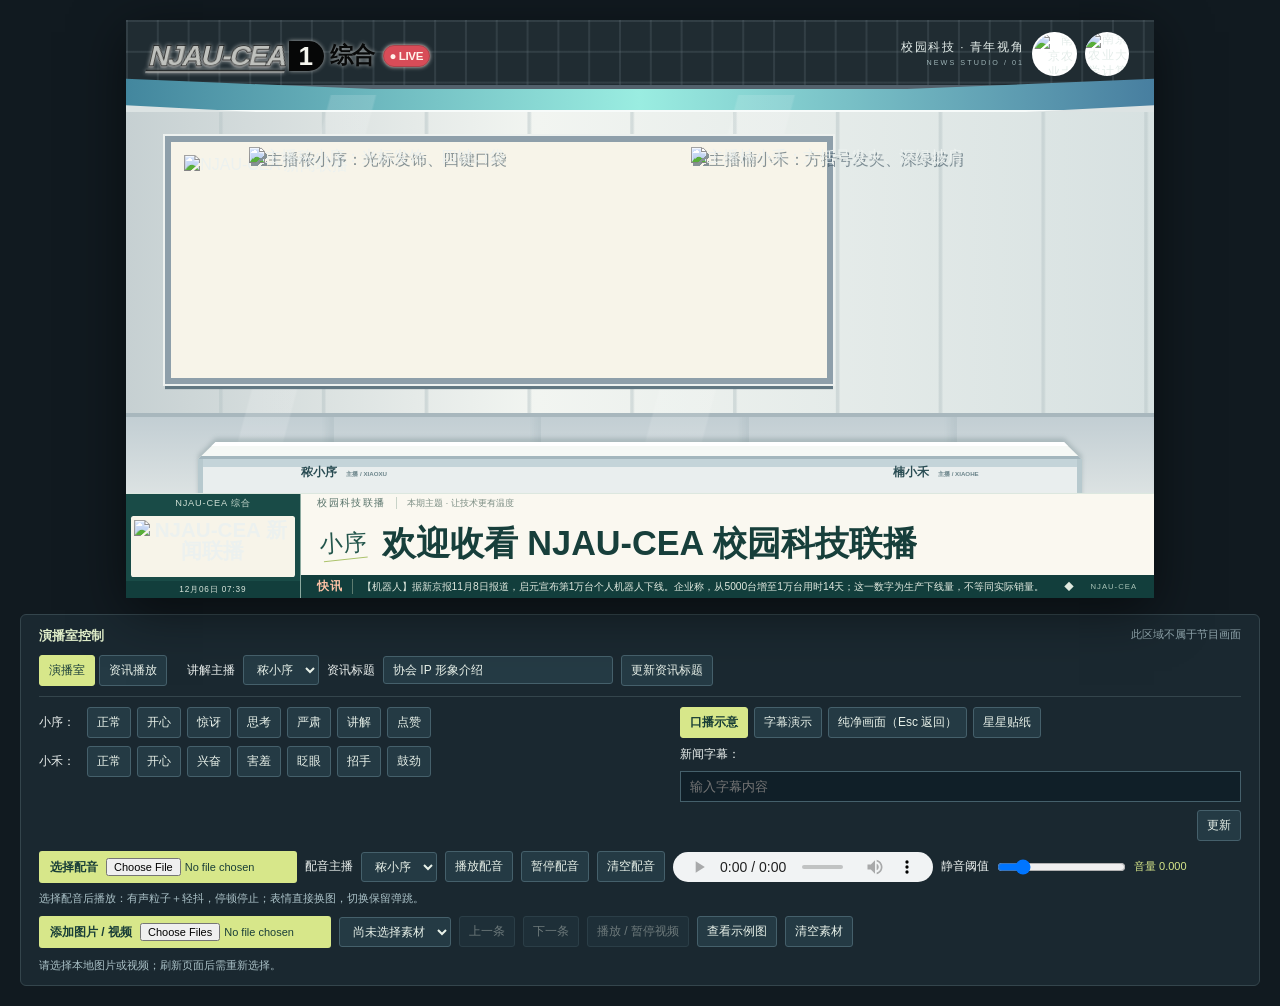
==== index.html @ 8ac3db3c "feat: publish portable architecture and skill with verified HTTPS updates" ====
<!DOCTYPE html>
<html lang="zh-CN">
<head>
    <meta charset="UTF-8">
    <meta name="viewport" content="width=device-width, initial-scale=1.0">
    <title>NJAU-CEA 新闻联播</title>
    <link rel="stylesheet" href="style.css">
    <link rel="stylesheet" href="branding-logo.css">
    <link rel="stylesheet" href="broadcast-anime.css">
    <link rel="stylesheet" href="news-layout.css">
    <link rel="stylesheet" href="news-bubble.css">
</head>
<body>
    <main class="tv-frame" aria-label="NJAU-CEA 新闻演播室">
        <div class="studio-container">
            <div class="studio-bg" aria-hidden="true"><div class="ceiling"></div><div class="light-ribbon"></div><div class="wall-panels"></div><div class="floor"></div></div>
            <header class="channel-logo"><strong aria-label="NJAU-CEA"><span class="logo-nau">NJAU</span><span class="logo-cea">-CEA</span></strong><b>1</b><span>综合</span><span class="live-badge"><span class="live-dot" aria-hidden="true">●</span> LIVE</span></header>
            <div class="edition"><div>校园科技 · 青年视角 <span>NEWS STUDIO / 01</span></div><img class="university-emblem" src="assets/branding/njau-emblem-official.png" alt="南京农业大学校徽" width="934" height="934"><img class="association-emblem" src="assets/branding/cea-emblem.png" alt="南京农业大学计算机协会 LOGO" width="1254" height="1254"></div>
            <section class="screen-display branding-screen" aria-label="节目大屏">
                <div class="screen-grid"></div>
                <div class="studio-logo-lockup"><img id="studioProgrammeLogo" src="assets/branding/njau-cea-news-raster.png" alt="NJAU-CEA 新闻联播" width="2048" height="684"></div>
                <div class="screen-content" id="screenContent"><span class="screen-eyebrow">COMPUTER ENTHUSIASTS ASSOCIATION</span><strong>NJAU-CEA 新闻联播</strong><span class="screen-tag">NJAU-CEA <i>校园科技联播</i></span></div>
                <div class="screen-corner">ON AIR <span>●</span></div>
            </section>
            <aside class="news-board" aria-label="本期导视"><h2>本期导视 <span>RUNDOWN</span></h2><div><b>01</b><span>协会动态<small>CEA NEWS</small></span></div><div><b>02</b><span>技术分享<small>TECH TALK</small></span></div><div><b>03</b><span>校园观察<small>CAMPUS LIFE</small></span></div><p>让技术更有温度</p></aside>
            <section class="news-scene" aria-label="资讯播放场景" hidden>
                <div class="news-section-label">NJAU-CEA / NEWSROOM <span>校园资讯 · 素材播报</span></div>
                <h1 id="newsTitle">协会 IP 形象介绍</h1>
                <div class="news-media-window">
                    <img id="newsImage" alt="当前新闻图片" hidden>
                    <video id="newsVideo" controls playsinline preload="metadata" hidden></video>
                    <div id="newsEmpty"><strong>新闻素材展示区</strong><span>在画面下方选择新闻图片或视频</span><small>图片 / 视频 · 保持原始比例</small></div>
                </div>
                <div class="news-material-caption"><span>新闻素材</span><p id="newsMaterialCaption">请选择图片或视频</p><b id="newsCounter">00 / 00</b></div>
                <aside class="news-side-label" aria-label="本条新闻关键事实"><b>本条要点</b><ul class="news-key-facts"><li>选择资讯后展示已核实的关键事实</li></ul></aside>
                <div class="news-presenter-name" id="newsPresenterName">秾小序 <small>为你播报</small></div>
            </section>
            <div class="characters-layer">
                <div class="character character-boy" id="xiaoXu"><img src="assets/characters/anchors/generated/xiaoxu-normal.png" alt="主播秾小序：光标发饰、四键口袋" class="character-sprite" data-expression="normal"></div>
                <div class="character character-girl" id="xiaoHe"><img src="assets/characters/anchors/generated/xiaohe-normal.png" alt="主播楠小禾：方括号发夹、深绿披肩" class="character-sprite" data-expression="normal"></div>
            </div>
            <div class="anchor-desk" aria-label="前景主播台"><div class="desk-top"></div><div class="desk-front"><span class="anchor-name">秾小序 <small>主播 / XIAOXU</small></span><strong>NAU <span>CEA</span></strong><span class="anchor-name">楠小禾 <small>主播 / XIAOHE</small></span></div></div>
        </div>
        <section class="news-package" aria-label="新闻字幕">
            <div class="program-block"><small>NJAU-CEA 综合</small><strong class="branding-program-mark"><img src="assets/branding/njau-cea-news-raster.png" alt="NJAU-CEA 新闻联播" width="2048" height="684"></strong><time id="subtitleDate"></time></div>
            <div class="headline-stack"><div class="topic-bar"><span>校园科技联播</span><span>本期主题 · 让技术更有温度</span></div><div class="subtitle-bar"><span class="speaker-tag" id="speakerName">小序</span><div class="subtitle-text" id="subtitleText">欢迎收看 NJAU-CEA 校园科技联播</div></div><div class="ticker" data-duration="198.633333"><b>快讯</b><div><span>【机器人】据新京报11月8日报道，启元宣布第1万台个人机器人下线。企业称，从5000台增至1万台用时14天；这一数字为生产下线量，不等同实际销量。　　◆　　【开源工具】Open WebUI发布v0.13.1，新增Tether桌面伴侣，可连接个人电脑，并在终端支持时接入编码代理；同日补丁修复普通HTTP加载问题，具体访问权限仍需配置。　　◆　　【医药应用】11月8日，第八届连云港医药技术大会开幕，人工智能＋医药公共服务平台正式上线，医药人工智能产业研究院同步揭牌。消息由连云港经开区发布，新华网江苏频道刊载。　　◆　　【航天计划】NASA公布月球基地运输与技术任务安排，推进核动力月球车PROMISE，目标于2028年末发射，计划执行18个月任务。目前为未来任务安排，尚未执行。　　◆　　【文档处理】Docling发布v2.149.0，新增可选择启用的PDF内嵌图片提取，增加MiniCPM-OCR预设及mlx-audio语音识别支持，并修正文档输出中的若干细节。　　◆　　【本地模型】llama.cpp推出b12191预发布，调整混合专家模型缓存，允许CPU分担部分未命中专家计算，并增加本机调参脚本。该版本仍属预发布，实际提速情况取决于设备与配置。　　◆　　【代码整理】Repomix发布v1.19.0，升级MCP服务，代码打包长任务支持进度通知和取消，并修复部分代码压缩准确性问题；进度显示需要客户端支持相应协议。　　◆　　【模型接口】LiteLLM发布v1.108.3长期支持补丁，修复特定接口配置错误、超过1MiB的工具结果流异常，以及模型级回复护栏重复检查。这些是具体修复项，不表示所有接口故障均已解决。</span></div><small>NJAU-CEA</small></div></div>
        </section>
    </main>

    <!-- 控制面板（测试用） -->
    <div class="control-panel">
        <h3>演播室控制 <span>此区域不属于节目画面</span></h3>
        <div class="scene-controls">
            <div class="scene-tabs" aria-label="节目场景"><button id="studioTab" aria-pressed="true" onclick="setNewsScene(false)">演播室</button><button id="newsTab" aria-pressed="false" onclick="setNewsScene(true)">资讯播放</button></div>
            <label>讲解主播 <select id="newsAnchor"><option value="xiaoXu">秾小序</option><option value="xiaoHe">楠小禾</option></select></label>
            <label>资讯标题 <input id="newsTitleInput" type="text" value="协会 IP 形象介绍" maxlength="45"></label><button id="updateNewsTitle">更新资讯标题</button>
        </div>
        <div class="controls">
            <div>
                <label>小序：</label>
                <button onclick="changeExpression('xiaoXu', 'normal')">正常</button>
                <button onclick="changeExpression('xiaoXu', 'happy')">开心</button>
                <button onclick="changeExpression('xiaoXu', 'surprised')">惊讶</button>
                <button onclick="changeExpression('xiaoXu', 'thinking')">思考</button>
                <button onclick="changeExpression('xiaoXu', 'serious')">严肃</button>
                <button onclick="changeExpression('xiaoXu', 'presenting')">讲解</button>
                <button onclick="changeExpression('xiaoXu', 'thumbsup')">点赞</button>
            </div>
            <div>
                <label>小禾：</label>
                <button onclick="changeExpression('xiaoHe', 'normal')">正常</button>
                <button onclick="changeExpression('xiaoHe', 'happy')">开心</button>
                <button onclick="changeExpression('xiaoHe', 'excited')">兴奋</button>
                <button onclick="changeExpression('xiaoHe', 'shy')">害羞</button>
                <button onclick="changeExpression('xiaoHe', 'wink')">眨眼</button>
                <button onclick="changeExpression('xiaoHe', 'wave')">招手</button>
                <button onclick="changeExpression('xiaoHe', 'encourage')">鼓劲</button>
            </div>
        </div>
        <div class="controls">
            <div class="playback-controls"><button id="voiceDemoButton" onclick="playVoiceDemo()" title="无需选文件，直接播放带停顿的配音示例">口播示意</button><button onclick="playDemo()">字幕演示</button><button onclick="toggleBroadcast()">纯净画面（Esc 返回）</button><button onclick="addSticker('star', 48, 24)">星星贴纸</button></div><label for="subtitleInput">新闻字幕：</label>
            <input type="text" id="subtitleInput" placeholder="输入字幕内容">
            <button onclick="updateSubtitle()">更新</button>
        </div>
        <div class="material-controls voice-controls">
            <label class="file-picker">选择配音<input id="voiceFile" type="file" accept="audio/*,.wav,.mp3,.m4a,.ogg,.flac"></label>
            <label for="voiceAnchor">配音主播</label><select id="voiceAnchor"><option value="xiaoXu">秾小序</option><option value="xiaoHe">楠小禾</option></select>
            <button onclick="playVoice()">播放配音</button><button onclick="pauseVoice()">暂停配音</button><button onclick="clearVoice()">清空配音</button>
            <audio id="voiceAudio" controls preload="metadata" aria-label="配音播放与进度"></audio>
            <label for="voiceThreshold">静音阈值</label><input id="voiceThreshold" type="range" min="0.003" max="0.08" value="0.015" step="0.001"><output id="voiceMeter">音量 0.000</output>
            <span id="talkStatus" role="status">选择配音后播放：有声粒子＋轻抖，停顿停止；表情直接换图，切换保留弹跳。</span>
        </div>
        <div class="material-controls">
            <label class="file-picker">添加图片 / 视频<input id="newsFiles" type="file" accept="image/*,video/*" multiple></label>
            <select id="newsPlaylist" aria-label="新闻素材列表"><option value="">尚未选择素材</option></select>
            <button id="previousNews">上一条</button><button id="nextNews">下一条</button><button id="playNewsVideo">播放 / 暂停视频</button><button id="showSampleNews">查看示例图</button><button id="clearNews">清空素材</button>
            <p id="newsStatus" role="status" aria-live="polite">本地素材仅用于当前页面，刷新后需重新选择。纯净画面隐藏视频操作条。</p>
        </div>
    </div>
    
    <script src="news-media.js"></script>
    <script src="script.js"></script>
    <script src="voice-demo.js"></script>
    <script src="talking.js"></script>
</body>
</html>
---- style.css ----
/* Editable broadcast layers, measured against the supplied 16:9 reference. */
:root{--ink:#133c35;--lime:#d7e78a;--green:#346450;--blue:#1f5ca5;--cream:#f9f5e9;--white:#fff}

*{box-sizing:border-box;margin:0;padding:0}
body{font-family:"Microsoft YaHei",sans-serif;background:#111a20;color:#ecf1ef;min-height:100vh;padding:20px;display:grid;justify-items:center;align-content:center;gap:16px}
.tv-frame{width:100%;max-width:min(1680px,calc((100vh - 222px)*16/9));aspect-ratio:16/9;position:relative;overflow:hidden;container-type:inline-size;background:#dce2e4;box-shadow:0 12px 50px #0008}
.studio-container{position:absolute;inset:0;transform-origin:50% 50%;overflow:hidden}
.studio-bg{position:absolute;inset:0;background:#dce3e3}
.ceiling{position:absolute;inset:0 0 auto;height:13%;background-color:#202c32;background-image:linear-gradient(#70808738 2px,transparent 2px),linear-gradient(90deg,#70808738 2px,transparent 2px);background-size:3cqw 3cqw;border-bottom:1cqw solid #53616c}
.light-ribbon{position:absolute;top:10%;left:-2%;width:104%;height:7%;background:linear-gradient(90deg,#3f829b,#9aede1 50%,#447a9d);border-bottom:.8cqw solid #f7fbfa;clip-path:polygon(0 0,25% 28%,75% 28%,100% 0,100% 65%,75% 100%,25% 100%,0 65%);box-shadow:0 0 30px #c5fff4}
.wall-panels{position:absolute;inset:16% 0 14%;background:repeating-linear-gradient(90deg,transparent 0 9%,#b5c3c577 9.1% 9.3%,transparent 9.5% 10%),linear-gradient(90deg,#c6d0d2,#f2f5f1 40%,#d7e1e1)}
.floor{position:absolute;inset:68% 0 15%;background:repeating-linear-gradient(90deg,transparent 0 19%,#a5b6bc55 20% 20.2%),linear-gradient(#c2ced3,#e2e7e6);border-top:.4cqw solid #a8b7bd}
/* Reference-style outlined italic wordmark, channel capsule and live bug. */
.channel-logo{position:absolute;z-index:8;top:3.6%;left:2.1%;display:flex;gap:.55cqw;align-items:center;color:#080909;filter:drop-shadow(0 0 .2cqw #eeeeeab0)}
.channel-logo>strong{display:flex;align-items:center;gap:.14cqw;position:relative;font-family:Arial,Helvetica,sans-serif;font-size:2.8cqw;font-weight:900;letter-spacing:-.17cqw;line-height:1;transform:skewX(-13deg);padding:0 .18cqw .16cqw;color:#bfc1bd;-webkit-text-stroke:.13cqw #080909;paint-order:stroke fill;filter:drop-shadow(.08cqw .1cqw 0 #aaa)}
.channel-logo>strong::after{content:"";position:absolute;bottom:0;left:.06cqw;right:0;height:.12cqw;background:#080909;box-shadow:0 .08cqw 0 #a6a9a6}
.channel-logo strong .logo-accent{color:#d5d5cc;-webkit-text-stroke-color:#c52b32;filter:drop-shadow(.05cqw .03cqw 0 #b52027)}
.channel-logo>b{display:flex;align-items:center;justify-content:center;align-self:stretch;min-width:3.4cqw;border-radius:0 1.7cqw 1.7cqw 0;background:#060707;color:#f5f5ee;font-family:Arial,sans-serif;font-size:2.55cqw;line-height:1;padding:0 .7cqw 0 .5cqw;margin-left:-.35cqw}
.channel-logo>span{font-size:2.25cqw;font-weight:900;line-height:1;letter-spacing:-.08cqw}
.channel-logo .live-badge{display:flex;align-items:center;background:#d84c58;color:#fff3eb;border:.17cqw solid #a9434b;border-radius:2cqw;padding:.32cqw .57cqw;font-family:Arial,sans-serif;font-size:1.13cqw;letter-spacing:-.03cqw;line-height:1.15;margin-left:.25cqw;box-shadow:0 0 .2cqw #f7b1a77a;white-space:nowrap;gap:.25cqw}
.channel-logo .live-dot{animation:liveBlink 1.6s ease-in-out infinite}
@keyframes liveBlink{0%,100%{opacity:1}50%{opacity:.4}}
.edition{position:absolute;right:2.4%;top:2%;z-index:7;display:flex;align-items:center;gap:.8cqw;text-align:right;font-size:1.15cqw;letter-spacing:.15cqw;color:#e4edea}
.university-emblem,.association-emblem{display:block;width:4.3cqw;height:4.3cqw;object-fit:contain;background:#fff;border-radius:50%;padding:.18cqw;flex-shrink:0}
.association-emblem{padding:0}
.edition span{display:block;font-size:.7cqw;letter-spacing:.2cqw;margin-top:.2cqw;color:#9eb4b7}
.screen-display{position:absolute;left:3.8%;top:20%;width:65%;height:43%;z-index:2;background:linear-gradient(120deg,#194a85,#2585c7 65%,#45cbd1);border:.65cqw solid #8e9faa;outline:.25cqw solid #edf1ef;box-shadow:0 .5cqw 0 #617782;overflow:hidden}
.screen-grid{position:absolute;inset:0;background:repeating-linear-gradient(0deg,#ffffff08 0 .15cqw,transparent .15cqw .55cqw),repeating-linear-gradient(90deg,transparent 0 8%,#b4e5ff12 8% 8.2%);transform:skewX(-12deg)}
.screen-content{position:relative;text-align:center;height:100%;display:flex;align-items:center;justify-content:flex-start;padding-top:2cqw;flex-direction:column;color:white}
.screen-eyebrow{font-size:.8cqw;letter-spacing:.25cqw;color:#b8e5ef}
.screen-content>strong{font-size:5.8cqw;line-height:1.3;letter-spacing:.25cqw;text-shadow:.22cqw .22cqw 0 #154066,.45cqw .45cqw 0 #143d5e;transform:rotate(-3deg);-webkit-text-stroke:.08cqw #fff}
.screen-tag{font-size:1.2cqw;font-weight:bold;letter-spacing:.15cqw;background:#154273bb;padding:.3cqw 1.2cqw}
.screen-tag i{font-style:normal;color:#dcf1a6;margin-left:1cqw}
.screen-corner{position:absolute;bottom:.7cqw;right:1cqw;font-size:.7cqw;letter-spacing:.15cqw}
.screen-corner span{color:var(--lime)}
.news-board{position:absolute;right:3%;top:24%;width:23%;height:37%;background:#f8faf5;border:.4cqw solid #42545c;z-index:2;color:#273e49}
.news-board h2{font-size:1.2cqw;background:var(--green);color:white;padding:.6cqw}
.news-board h2 span{float:right;font-size:.65cqw;padding-top:.2cqw;color:#cee0cc}
.news-board>div{display:flex;align-items:center;gap:1cqw;padding:.6cqw .8cqw;border-bottom:.15cqw solid #d6dfdc}
.news-board b{font-size:1.4cqw;color:#6f9784}
.news-board div span{font-size:1.1cqw;font-weight:bold}
.news-board small{display:block;font-size:.55cqw;letter-spacing:.15cqw;color:#7a8d91;margin-top:.1cqw}
.news-board p{font-size:.65cqw;letter-spacing:.35cqw;text-align:center;padding:.45cqw;color:#62806c}
.characters-layer{position:absolute;inset:0;z-index:4;pointer-events:none}
.character{position:absolute;top:22%;width:35%;height:61%;transform-origin:center bottom;animation:breathe 4s ease-in-out infinite}
.character-boy{left:12%}
.character-girl{left:55%;animation-delay:-2s}
.character-sprite{width:100%;height:100%;object-fit:contain;object-position:center top;image-rendering:pixelated;filter:drop-shadow(.2cqw .3cqw 0 #213b4a88);transform-origin:50% 90%}
.character.speaking img{animation:bounce .6s ease-in-out}
.anchor-desk{position:absolute;left:7%;right:7%;top:73%;height:12%;z-index:6;filter:drop-shadow(0 -.3cqw .2cqw #526b7044)}
.desk-top{height:25%;background:#f5f8f5;border-top:.45cqw solid white;border-bottom:.3cqw solid #a3b6bd;clip-path:polygon(2% 0,98% 0,100% 100%,0 100%)}
.desk-front{height:75%;display:flex;justify-content:space-around;align-items:flex-start;padding-top:.55cqw;background:linear-gradient(#c4d4d9 0 15%,#e9eeee 16% 65%,#a8bfc9 66% 75%,#dee7e9 76%);border-inline:.5cqw solid #b7c9ce}
.desk-front>strong{visibility:hidden;font-size:1.6cqw;color:#356956;letter-spacing:.2cqw;background:#eaf3e5;padding:.15cqw 1.2cqw}
.desk-front>strong span{color:#82a555}
.anchor-name{color:#294c53;font-size:1.15cqw;font-weight:bold}
.anchor-name small{font-size:.6cqw;color:#6c858b;margin-left:.6cqw}
.news-package{position:absolute;z-index:10;bottom:0;left:0;right:0;height:18%;display:grid;grid-template-columns:17% 1fr;box-shadow:0 -.1cqw 0 #dce7df}
.program-block{background:#194b47;border-right:.1cqw solid #8caaa0;display:flex;flex-direction:column;justify-content:space-between;text-align:center}
.program-block>small{font-size:.9cqw;background:#194b47;color:#ccddd2;padding:.25cqw;letter-spacing:.08cqw}
.program-block>strong{font-size:2cqw;line-height:1.02;text-shadow:none}
.program-block strong span{color:var(--lime)}
.program-block time{font-size:.8cqw;padding:.3cqw;background:#123e3c;color:#d9e5dc;letter-spacing:.08cqw}
.headline-stack{display:grid;grid-template-rows:18% 60% 22%;min-width:0}
.topic-bar{display:flex;align-items:center;gap:1cqw;padding:0 1.6cqw;background:#faf8f0;color:#7b8d83;font-size:.85cqw;font-weight:400;line-height:1.2}
.topic-bar>span:first-child{flex-shrink:0;padding-right:1cqw;border-right:1px solid #c8d3c8;color:#557168;font-size:1cqw;font-weight:500;letter-spacing:.14cqw}
.topic-bar>span:first-child::before{content:none}
.topic-bar>b{margin-left:auto;font-size:.75cqw;font-weight:500;letter-spacing:.12cqw;color:#6d867b;white-space:nowrap}
.subtitle-bar{display:flex;align-items:center;gap:1.1cqw;background:#faf8f0;color:#173f3b;padding:0 1.6cqw;overflow:hidden}
.speaker-tag{position:relative;display:flex;align-items:center;justify-content:center;flex:0 0 5.2cqw;height:3.5cqw;background:none;box-shadow:none;border-radius:0;color:#23564c;font-family:"KaiTi","STKaiti","Microsoft YaHei",serif;font-size:2.25cqw;font-weight:400;line-height:1;letter-spacing:.12cqw;transform:rotate(-3deg);white-space:nowrap}
.speaker-tag::after{content:"";position:absolute;left:.6cqw;right:.35cqw;bottom:.15cqw;height:.14cqw;background:#acc36c;transform:rotate(-3deg)}
.subtitle-text{font-size:3.333333cqw;font-weight:700;line-height:1.25;white-space:nowrap;overflow:hidden;text-overflow:ellipsis;min-width:0}
.ticker{display:flex;align-items:center;background:#123e3c;font-size:1cqw;color:#e0e9df;gap:.85cqw;padding:0 1.6cqw;overflow:hidden}
.ticker>b{flex:0 0 auto;display:block;padding-right:.85cqw;border-right:1px solid #5d7c70;background:none;color:#ffc3a7;box-shadow:none;border-radius:0;font-size:1.15cqw;line-height:1.2;font-weight:700;letter-spacing:.1cqw;white-space:nowrap}
.ticker>div{overflow:hidden;flex:1;min-width:0}
.ticker>div span{white-space:nowrap;display:inline-block;animation:ticker 32s linear infinite}
.ticker>small{font-size:.75cqw;white-space:nowrap;color:#a9c3b7;letter-spacing:.1cqw}
.control-panel{width:100%;max-width:1200px;padding:12px 18px;background:#1a2830;border:1px solid #34454c;display:grid;grid-template-columns:1.1fr 1fr;gap:10px 24px;border-radius:6px}
.control-panel h3{grid-column:1/-1;font-size:13px;color:#dfedc9;display:flex;justify-content:space-between}
.control-panel h3 span{font-size:11px;color:#91a6ad;font-weight:normal}
.controls{display:flex;flex-direction:column;gap:8px}
.controls>div{display:flex;gap:6px;align-items:center;flex-wrap:wrap}
.controls label{font-size:12px;min-width:42px}
.controls button{font:inherit;font-size:12px;padding:6px 10px;background:#243a44;color:#e8f1e9;border:1px solid #45606b;cursor:pointer;border-radius:3px}
.controls button:hover{background:#426350}
.controls button:focus-visible{outline:2px solid var(--lime);outline-offset:2px}
.controls input{width:100%;min-width:0;padding:7px 9px;background:#101f28;color:#fff;border:1px solid #45606b}
.controls>button{align-self:flex-end}
.broadcast-mode{padding:0;background:#000}
.broadcast-mode .tv-frame{max-width:min(100vw,calc(100vh * 16/9));box-shadow:none}
.broadcast-mode .control-panel{display:none}
.sticker{position:absolute;width:5cqw;height:5cqw;z-index:7;color:var(--lime);font-size:4cqw;text-align:center;text-shadow:.15cqw .15cqw #1b4b40;pointer-events:none}
.sticker-code{font-size:3cqw;font-weight:bold}
@keyframes breathe{50%{transform:translateY(-.35%)}
}
@keyframes bounce{25%{transform:scale(1.015) translateY(-1%)}
75%{transform:scale(.995)}
}
@keyframes ticker{to{transform:translateX(-50%)}
}
@keyframes stickerPop{0%{transform:scale(0) rotate(-20deg)}
65%{transform:scale(1.2) rotate(8deg)}
100%{transform:scale(1)}
}
@media(prefers-reduced-motion:reduce){*,*::before,*::after{animation:none!important;transition:none!important}
}


/* Soft studio light falls behind the character stickers. */
.studio-bg::after{content:"";position:absolute;inset:13% 0 20%;pointer-events:none;background:linear-gradient(105deg,transparent 18%,#ffffff24 18.2% 22%,transparent 22.2% 54%,#ffffff20 54.2% 59%,transparent 59.2%);z-index:1}

/* Alternate news material scene, sharing the channel header and lower thirds. */
[hidden]{display:none!important}
.scene-controls,.material-controls{grid-column:1/-1;display:flex;gap:8px;align-items:center;flex-wrap:wrap}
.scene-controls{border-bottom:1px solid #34454c;padding-bottom:10px}.scene-controls label{display:flex;gap:8px;align-items:center;font-size:12px}.scene-controls input{width:230px}.control-panel button,.control-panel select,.scene-controls input{font:inherit;font-size:12px;background:#243a44;color:#e8f1e9;border:1px solid #45606b;border-radius:3px;padding:6px 9px}.control-panel button{cursor:pointer}.control-panel button:disabled{opacity:.4;cursor:default}.scene-tabs{display:flex;gap:4px;margin-right:12px}.scene-tabs [aria-pressed="true"]{color:#183c39;background:#d7e78a;border-color:#d7e78a}.file-picker{display:inline-block;background:#d7e78a;color:#193e38;padding:7px 11px;font-size:12px;font-weight:bold;cursor:pointer;border-radius:3px}.file-picker input{width:180px;margin-left:8px;font-size:11px}.material-controls select{max-width:270px}.material-controls p{width:100%;font-size:11px;color:#abc2c8;margin-top:2px}.control-panel{max-width:1440px}.tv-frame{max-width:min(1680px,calc((100vh - 322px)*16/9))}.broadcast-mode .tv-frame{max-width:min(100vw,calc(100vh * 16/9))}
.news-scene{position:absolute;inset:0;z-index:3;background-color:#16343e;background-image:repeating-linear-gradient(0deg,transparent 0 3.4cqw,#6c9b9a18 3.4cqw 3.55cqw),repeating-linear-gradient(90deg,transparent 0 8cqw,#6c9b9a0d 8cqw 8.12cqw),linear-gradient(#23484a,#112e42)}
.news-section-label{position:absolute;top:13%;left:5%;font-size:.85cqw;letter-spacing:.12cqw;color:#89c8b3}.news-section-label span{margin-left:1.6cqw;color:#b3c7bc}.news-scene h1{position:absolute;left:5%;top:17%;font-size:2.5cqw;color:#f3efda;line-height:1.3;white-space:nowrap;max-width:88%;overflow:hidden;text-overflow:ellipsis}.news-media-window{position:absolute;left:5%;top:25%;width:70%;height:49%;border:.25cqw solid #84a9a9;outline:.15cqw solid #0a2631;box-shadow:inset 0 0 0 .45cqw #22404a,0 .5cqw 0 #0d2633;background:#0d2633;padding:.6cqw;display:grid;place-items:center;overflow:hidden}.news-media-window img,.news-media-window video{display:block;width:100%;height:100%;min-height:0;object-fit:contain;background:#0b202b}.news-media-window #newsEmpty{display:flex;flex-direction:column;align-items:center;gap:1cqw;color:#c5d6cb}.news-media-window #newsEmpty strong{font-size:2cqw;letter-spacing:.15cqw}.news-media-window #newsEmpty span{font-size:1.2cqw}.news-media-window #newsEmpty small{font-size:.8cqw;color:#7eacaa}.news-material-caption{position:absolute;left:5%;top:76%;width:70%;display:flex;gap:1cqw;align-items:center;color:#9dbab5;font-size:.75cqw}.news-material-caption>span{background:#2d535b;padding:.25cqw .8cqw;white-space:nowrap}.news-material-caption p{overflow:hidden;white-space:nowrap;text-overflow:ellipsis;flex:1;min-width:0}.news-material-caption b{color:#d7e78a;font-variant-numeric:tabular-nums}.news-side-label{position:absolute;right:4%;top:18%;width:17%;height:19%;border:.25cqw solid #75999c;box-shadow:.4cqw .5cqw #0a2633;background:#12313b;padding:1.1cqw}.news-side-label b{display:block;font-size:1.5cqw;color:#e8e2bc}.news-side-label span{display:block;font-size:.65cqw;letter-spacing:.1cqw;color:#8eb5ad;margin-top:.4cqw}.news-side-label i{font-size:.8cqw;color:#d7e78a;font-style:normal;display:block;margin-top:1cqw}.news-presenter-name{position:absolute;left:78%;width:20%;top:78%;text-align:center;color:#d4e6d7;font-size:1cqw}.news-presenter-name small{font-size:.7cqw;color:#86b1aa;margin-left:.5cqw}
.is-news .studio-bg,.is-news .screen-display,.is-news .news-board,.is-news .anchor-desk{display:none}.is-news .character{left:76.5%;top:37.75%;width:23%;height:40.25%}.is-news[data-news-anchor="xiaoXu"] .character-girl,.is-news[data-news-anchor="xiaoHe"] .character-boy{display:none}.broadcast-mode #newsVideo::-webkit-media-controls{display:none!important}

.voice-controls audio{height:30px;width:260px}.voice-controls label{font-size:12px}.voice-controls #talkStatus{width:100%;font-size:11px;color:#abc2c8}.voice-controls output{font-size:11px;color:#d7e78a;font-variant-numeric:tabular-nums}

.control-panel #voiceDemoButton{background:#d7e78a;color:#173d36;font-weight:900;border-color:#d7e78a}

/* Simpler voice cue: one complete sprite, with particles and parent-level jitter. */
.voice-active{animation:voiceJitter .18s steps(2,end) infinite;transform-origin:50% 85%}
.speech-particles{position:absolute;inset:0;display:none;pointer-events:none;z-index:2}
.voice-active .speech-particles{display:block}
.speech-particles span{position:absolute;width:1.5%;aspect-ratio:1;background:#d7e78a;box-shadow:0 0 .4cqw #d7e78a66;animation:speechParticle .85s ease-out infinite;animation-delay:calc(var(--i)*-.107s)}
.speech-particles span:nth-child(1){left:15%;top:23%;--dx:-1cqw}.speech-particles span:nth-child(2){left:84%;top:26%;--dx:1cqw}.speech-particles span:nth-child(3){left:9%;top:45%;--dx:-1.2cqw}.speech-particles span:nth-child(4){left:89%;top:49%;--dx:1.2cqw}.speech-particles span:nth-child(5){left:28%;top:9%;--dx:-.5cqw}.speech-particles span:nth-child(6){left:73%;top:12%;--dx:.6cqw}.speech-particles span:nth-child(7){left:18%;top:66%;--dx:-1cqw}.speech-particles span:nth-child(8){left:83%;top:65%;--dx:1cqw}
@keyframes voiceJitter{0%,100%{transform:translate(0,0) rotate(0)}25%{transform:translate(-.12cqw,-.08cqw) rotate(-.25deg)}75%{transform:translate(.12cqw,.04cqw) rotate(.25deg)}}
@keyframes speechParticle{0%{opacity:0;transform:translate(0,.5cqw) scale(.4)}25%{opacity:.9}100%{opacity:0;transform:translate(var(--dx),-1.6cqw) scale(1.1)}}
---- branding-logo.css ----
/* Approved logo replacement: rear screen and lower-left programme mark only. */
.branding-screen{background:#f7f4e9}
.branding-screen>.branding-screen-loop{position:absolute;inset:0;display:block;width:100%;height:100%;object-fit:fill;background:#f7f4e9}
.branding-screen>.screen-grid{opacity:.2;pointer-events:none}
.branding-screen>.screen-content,.branding-screen>.screen-corner{visibility:hidden;pointer-events:none}
.branding-screen>.studio-logo-lockup{position:absolute;inset:0;display:flex;align-items:center;justify-content:center;padding:0;box-sizing:border-box;background:#f7f4e9;z-index:2}
.studio-logo-lockup>img{display:block;width:96%;height:auto;max-height:96%;object-fit:contain}
.program-block>.branding-program-mark{display:flex;align-items:center;justify-content:center;flex:1;min-height:0;margin:.35cqw .45cqw;padding:.2cqw .35cqw;border-radius:.25cqw;background:#f7f4e9;transform:none;text-shadow:none;overflow:hidden}
.branding-program-mark>img{display:block;width:100%;height:auto;max-height:100%;object-fit:contain}
/* Keep the studio rundown above the character boxes, including static exports. */
.tv-frame:not(.is-news) .news-board{display:grid!important;top:10.5%;right:2.4%;width:24%;height:11%;grid-template-rows:1.1fr repeat(3,1fr);background:#f7f4e9;border:.1cqw solid #719286;border-radius:.3cqw;box-shadow:none;overflow:hidden}
.tv-frame:not(.is-news) .news-board h2{display:flex;align-items:center;justify-content:space-between;min-height:0;padding:0 .7cqw;background:#28564b;font-size:1.05cqw;line-height:1;color:#f7f4e9}
.tv-frame:not(.is-news) .news-board h2 span{float:none;padding:0;font-size:.55cqw;color:#d7e2cd}
.tv-frame:not(.is-news) .news-board>div{display:grid;grid-template-columns:1.5cqw minmax(0,1fr);align-items:center;gap:.55cqw;min-height:0;padding:0 .7cqw;border-bottom:1px solid #dce3d5}
.tv-frame:not(.is-news) .news-board>div:last-of-type{border-bottom:0}
.tv-frame:not(.is-news) .news-board b{font-size:1.05cqw;line-height:1;color:#416b50;font-variant-numeric:tabular-nums}
.tv-frame:not(.is-news) .news-board div span{display:block;min-width:0;overflow:hidden;white-space:nowrap;text-overflow:ellipsis;font-size:1.02cqw;line-height:1.1;color:#183e35}
.tv-frame:not(.is-news) .news-board small,.tv-frame:not(.is-news) .news-board>p{display:none}
@media(prefers-reduced-motion:reduce){
  .branding-screen>.studio-logo-lockup{animation:none}
  .branding-screen>.branding-screen-loop{display:none}
}
---- broadcast-anime.css ----
/* News camera in the same original studio: same set, screen, lighting and desk. */
/* Original studio retained; the approved logo is a deterministic still layer. */
.tv-frame:not(.is-news) .branding-screen{background:#f7f4e9}
.tv-frame:not(.is-news) .branding-screen>.branding-screen-loop{display:none}
.tv-frame:not(.is-news) .branding-screen>.screen-content,.tv-frame:not(.is-news) .branding-screen>.screen-corner{visibility:hidden}
body .tv-frame:not(.is-news) .news-board{display:none!important}
.is-news .studio-bg{display:block}
.is-news .news-scene{background:none;image-rendering:auto}
.news-section-label,.news-presenter-name,.news-material-caption>span,#newsCounter,.topic-bar>b{display:none}
.is-news .edition span{display:none}
.is-news .news-media-window{left:3.8%;top:20%;width:65%;height:43%;border:.65cqw solid #8e9faa;outline:.25cqw solid #edf1ef;box-shadow:0 .5cqw 0 #617782;background:linear-gradient(120deg,#194a85,#2585c7 65%,#45cbd1);padding:3.3cqw .65cqw .65cqw;display:flex;align-items:center;justify-content:center;overflow:hidden}
.is-news .news-media-window img,.is-news .news-media-window video{object-fit:contain;background:transparent;image-rendering:auto}
.is-news .news-scene h1{left:5.3%;top:21.3%;max-width:61.8%;font-size:2.5cqw;line-height:1.2;font-weight:600;color:#fff;letter-spacing:0;z-index:2}
.is-news .news-side-label{left:auto;right:3%;top:24%;width:23%;height:auto;background:#f8faf5;border:.25cqw solid #42545c;padding:0;box-shadow:0 .3cqw 0 #617782;color:#273e49}
.is-news .news-side-label>b{display:block;background:#346450;color:white;padding:.5cqw .7cqw;font-size:1.2cqw;line-height:1.2;letter-spacing:.08cqw}
.is-news .news-key-facts{list-style:none;margin:0;padding:.6cqw .7cqw;display:grid;gap:.55cqw}
.is-news .news-key-facts li{position:relative;padding-left:.8cqw;font-size:1.35cqw;line-height:1.3;font-weight:600;color:#24494b}
.is-news .news-key-facts li::before{content:"";position:absolute;left:0;top:.5em;width:.25cqw;height:.25cqw;background:#84a655}
.is-news .news-material-caption{left:5%;top:66%;width:64%;font-size:1.15cqw!important;line-height:1.2;color:#294c53;gap:0}
.is-news .news-material-caption p{display:flex;flex-direction:column;gap:.25cqw;white-space:normal;overflow:visible}
.is-news .material-kind{display:block;font-size:1.15cqw;line-height:1.2}
.is-news .material-origin{display:block;font-size:1cqw;line-height:1.2;color:#506970}
.is-news .character{left:74%;top:43%;width:24%;height:38%}
.is-news .anchor-desk{display:block}
.is-news .anchor-desk .anchor-name{visibility:hidden}
---- news-layout.css ----
/* Approved 2026-11-09: news camera layout in the same studio. */
.is-news .anchor-desk{display:none}
.is-news .news-scene h1{left:4%;top:17.5%;max-width:71.5%;font-size:2.916667cqw!important;line-height:1.25;color:#173f4b;font-weight:600;letter-spacing:0}
.is-news .news-material-caption{left:4%;top:24.2%;width:71.5%;font-size:1.25cqw!important;color:#47646a;line-height:1.2}
.is-news .news-material-caption p{display:block;white-space:nowrap;overflow:hidden;text-overflow:ellipsis}
.is-news .material-kind{font-size:1.25cqw;line-height:1.2}
.is-news .material-origin{display:none}
.is-news .news-media-window{left:4%;top:27.5%;width:71.5%;height:53%;padding:.35cqw;border:.3cqw solid #8e9faa;outline:.15cqw solid #edf1ef;box-shadow:0 .35cqw 0 #617782;display:flex;align-items:center;justify-content:center;background:linear-gradient(120deg,#194a85,#2585c7 65%,#45cbd1)}
.is-news .news-media-window img,.is-news .news-media-window video{object-fit:contain;background:transparent}
.is-news .news-side-label{left:76%;right:auto;top:24.5%;width:22%;height:auto;border:.2cqw solid #70878b;box-shadow:0 .25cqw 0 #617782;background:#f7faf6}
.is-news .news-side-label>b{font-size:1.2cqw;line-height:1.2;padding:.5cqw .65cqw;color:#f8faf5;background:#346450}
.is-news .news-key-facts{padding:.5cqw .5cqw;margin:0;list-style:none;display:grid;gap:.5cqw}
.is-news .news-key-facts li{font-size:1.666667cqw;line-height:1.25;padding-left:.45cqw;font-weight:500;color:#24494b;position:relative}
.is-news .news-key-facts li::before{content:"";position:absolute;left:0;top:.5em;width:.2cqw;height:.2cqw;background:#84a655}
.is-news .character{left:75.8%;top:48.7%;width:23%;height:31.8%}
.is-news .character::after{content:"";position:absolute;left:20%;right:20%;bottom:0;height:.45cqw;border-radius:50%;background:#34535c25;z-index:-1}
.is-news .topic-bar{gap:.8cqw;font-size:1.354167cqw;line-height:1.1;color:#365d5a}
.is-news .topic-bar>span:first-child{font-size:1.25cqw;color:#527569;letter-spacing:.05cqw;padding-right:.8cqw}
.is-news .topic-bar>span:nth-child(2){white-space:nowrap;overflow:hidden;text-overflow:ellipsis}

/* Same-image blurred underlay fills spare screen area; original stays complete. */
.is-news .news-media-window{isolation:isolate}
.is-news .news-media-window::before{content:"";position:absolute;inset:-2cqw;background-image:var(--news-backdrop-image);background-size:cover;background-position:center;filter:blur(1.25cqw) brightness(.6) saturate(.7);z-index:0;pointer-events:none}
.is-news .news-media-window::after{content:"";position:absolute;inset:0;background:linear-gradient(90deg,#10343c22,#10343c05,#10343c22);z-index:0;pointer-events:none}
.is-news .news-media-window img,.is-news .news-media-window video{position:relative;z-index:1}
---- news-bubble.css ----
/* Approved production bubble in the same anime studio palette. */
.is-news .news-side-label{
  top:var(--news-bubble-top,24%);left:76.1%;width:21.9%;height:auto;box-sizing:border-box;
  border:.18cqw solid #28534f;border-radius:1.65cqw 1.8cqw 1.65cqw 1.35cqw;
  background:#fffdf3;padding:.7cqw .8cqw .8cqw;
  box-shadow:.24cqw .3cqw 0 #8eb8ab,0 .6cqw 1cqw #244c4d16;
  overflow:visible;transform-origin:56% 100%;animation:newsBubbleFloat 4.8s ease-in-out infinite;
}
.is-news .news-side-label::before{
  content:"";position:absolute;bottom:-1.06cqw;left:53%;width:1.65cqw;height:1.65cqw;
  background:#fffdf3;border-right:.18cqw solid #28534f;border-bottom:.18cqw solid #28534f;
  transform:skewY(-15deg) rotate(40deg);border-radius:0 0 .35cqw 0;
  box-shadow:.22cqw .12cqw 0 #8eb8ab;z-index:0;
}
.is-news .news-side-label>b{
  display:block;position:relative;margin:0 0 .5cqw;padding:0 0 .45cqw;
  border-bottom:.1cqw dashed #b8cbb8;background:none;color:#426f5c;
  font-size:1.15cqw;line-height:1.25;font-weight:700;letter-spacing:.08cqw;
}
.is-news .news-key-facts{position:relative;margin:0;padding:0;gap:.5cqw;list-style:none;z-index:1}
.is-news .news-key-facts li{font-size:var(--news-fact-font,1.48cqw)!important;font-weight:600;line-height:1.35;padding-left:.8cqw;color:#26494a}
.is-news .news-key-facts li::before{
  width:.3cqw;height:.3cqw;top:.48em;left:0;background:#bdd86c;
  border:.07cqw solid #567d52;border-radius:.07cqw;transform:rotate(-12deg);
}
@keyframes newsBubbleFloat{0%,100%{transform:translateY(0)}50%{transform:translateY(-.38cqw)}}
@media(prefers-reduced-motion:reduce){.is-news .news-side-label{animation:none}}
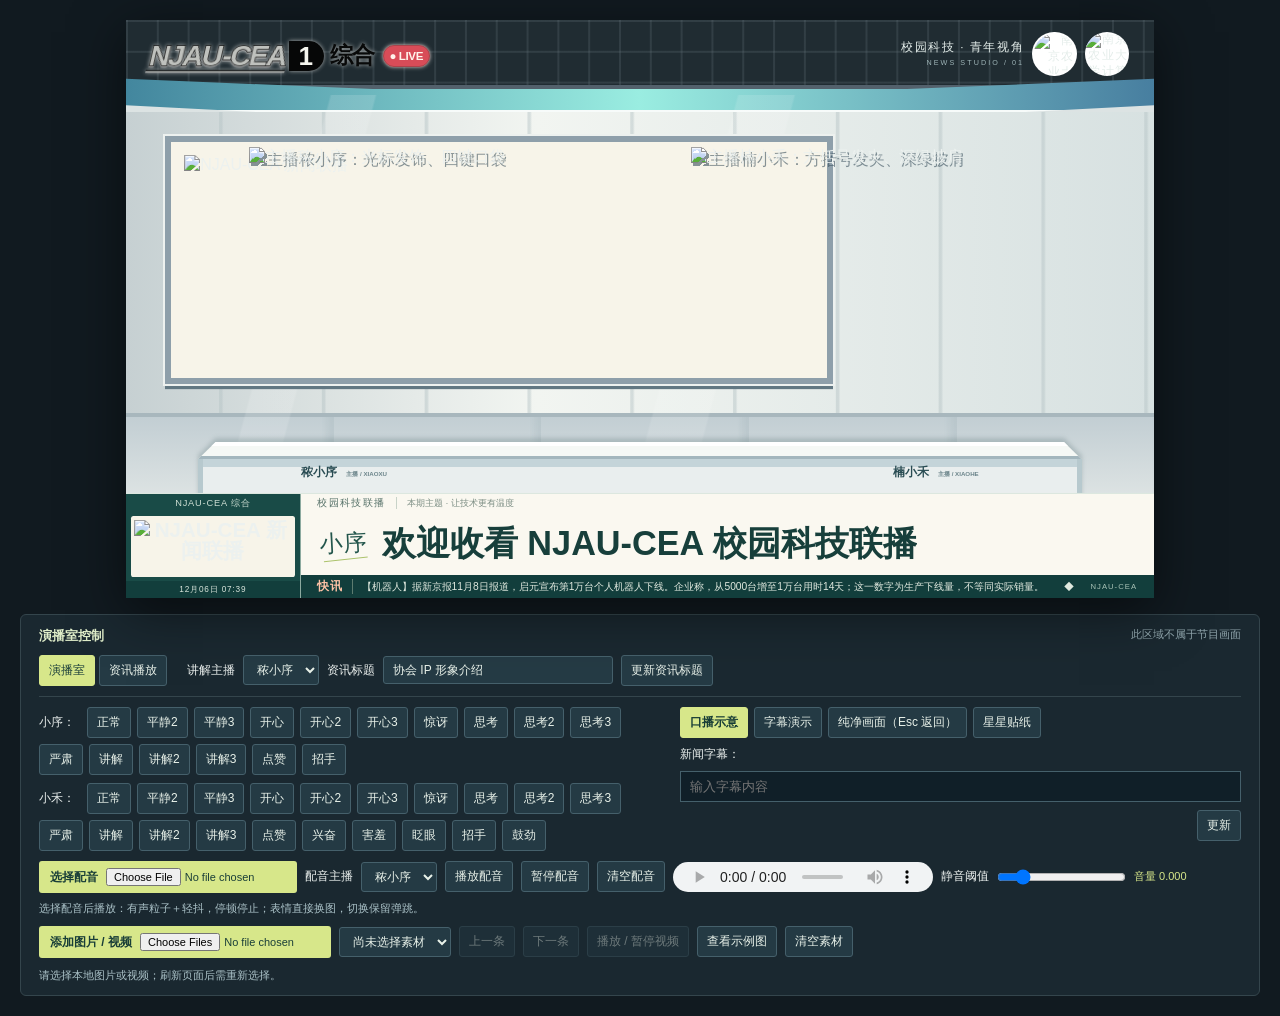
==== commit 22c48f01: "feat: release three poses per frequent anchor expression" ====
--- a/index.html
+++ b/index.html
@@ -59,17 +59,39 @@
             <div>
                 <label>小序：</label>
                 <button onclick="changeExpression('xiaoXu', 'normal')">正常</button>
+                <button onclick="changeExpression('xiaoXu', 'normal2')">平静2</button>
+                <button onclick="changeExpression('xiaoXu', 'normal3')">平静3</button>
                 <button onclick="changeExpression('xiaoXu', 'happy')">开心</button>
+                <button onclick="changeExpression('xiaoXu', 'happy2')">开心2</button>
+                <button onclick="changeExpression('xiaoXu', 'happy3')">开心3</button>
                 <button onclick="changeExpression('xiaoXu', 'surprised')">惊讶</button>
                 <button onclick="changeExpression('xiaoXu', 'thinking')">思考</button>
+                <button onclick="changeExpression('xiaoXu', 'thinking2')">思考2</button>
+                <button onclick="changeExpression('xiaoXu', 'thinking3')">思考3</button>
                 <button onclick="changeExpression('xiaoXu', 'serious')">严肃</button>
                 <button onclick="changeExpression('xiaoXu', 'presenting')">讲解</button>
+                <button onclick="changeExpression('xiaoXu', 'presenting2')">讲解2</button>
+                <button onclick="changeExpression('xiaoXu', 'presenting3')">讲解3</button>
                 <button onclick="changeExpression('xiaoXu', 'thumbsup')">点赞</button>
+                <button onclick="changeExpression('xiaoXu', 'wave')">招手</button>
             </div>
             <div>
                 <label>小禾：</label>
                 <button onclick="changeExpression('xiaoHe', 'normal')">正常</button>
+                <button onclick="changeExpression('xiaoHe', 'normal2')">平静2</button>
+                <button onclick="changeExpression('xiaoHe', 'normal3')">平静3</button>
                 <button onclick="changeExpression('xiaoHe', 'happy')">开心</button>
+                <button onclick="changeExpression('xiaoHe', 'happy2')">开心2</button>
+                <button onclick="changeExpression('xiaoHe', 'happy3')">开心3</button>
+                <button onclick="changeExpression('xiaoHe', 'surprised')">惊讶</button>
+                <button onclick="changeExpression('xiaoHe', 'thinking')">思考</button>
+                <button onclick="changeExpression('xiaoHe', 'thinking2')">思考2</button>
+                <button onclick="changeExpression('xiaoHe', 'thinking3')">思考3</button>
+                <button onclick="changeExpression('xiaoHe', 'serious')">严肃</button>
+                <button onclick="changeExpression('xiaoHe', 'presenting')">讲解</button>
+                <button onclick="changeExpression('xiaoHe', 'presenting2')">讲解2</button>
+                <button onclick="changeExpression('xiaoHe', 'presenting3')">讲解3</button>
+                <button onclick="changeExpression('xiaoHe', 'thumbsup')">点赞</button>
                 <button onclick="changeExpression('xiaoHe', 'excited')">兴奋</button>
                 <button onclick="changeExpression('xiaoHe', 'shy')">害羞</button>
                 <button onclick="changeExpression('xiaoHe', 'wink')">眨眼</button>
